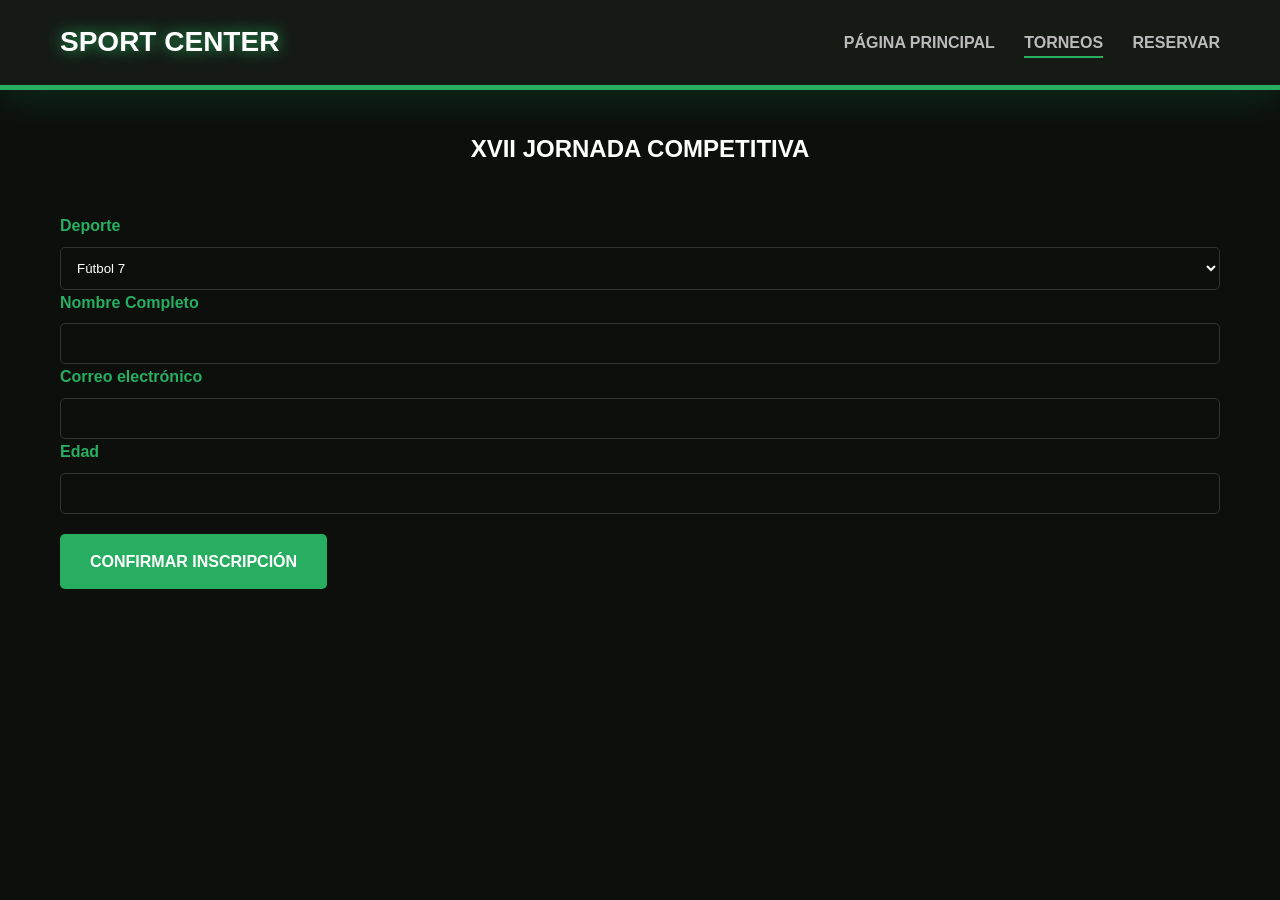
==== apuntar-torneo.html @ 80fc7e77 "Estructura estatica de html y css" ====
<!DOCTYPE html>
<html lang="es">
<head>
    <meta charset="UTF-8">
    <title>Inscripción - SportCenter</title>
    <link rel="stylesheet" href="css/estilos-base.css">
</head>
<body>
    <header class="cabecera">
        <div class="contenedor">
            <div class="logo">SPORT CENTER</div>
            <nav class="menu">
                <a href="principal.html">PÁGINA PRINCIPAL</a>
                <a href="torneos.html" class="pagina-activa">TORNEOS</a>
                <a href="reservas.html">RESERVAR</a>
            </nav>
            <div class="limpiar"></div>
        </div>
    </header>
    <main class="centrar-pantalla">
        <div class="caja-principal">
            <h2 class="titulo-seccion">XVII JORNADA COMPETITIVA</h2>
            <form class="contenedor-formulario">
                <div class="campo"><label>Deporte</label><select><option>Fútbol 7</option><option>Tenis</option><option>Pádel</option></select></div>
                <div class="campo"><label>Nombre Completo</label><input type="text"></div>
                <div class="campo"><label>Correo electrónico</label><input type="email"></div>
                <div class="campo"><label>Edad</label><input type="number"></div>
                <a href="torneos.html" class="boton">CONFIRMAR INSCRIPCIÓN</a>
            </form>
        </div>
    </main>
</body>
</html>
---- css/estilos-base.css ----
/* Afecta a todas las etiquetas html.*/
* { 
    margin: 0; /* Borra los margenes y espacios por defecto de los navegadores.*/
    padding: 0; 
    box-sizing: border-box; /* Hace que el padding y el borde se calculen dentro del ancho de la caja, evitando que se desborde */
    font-family: 'Segoe UI', sans-serif;
}

/* Contenedor principal visible de la página.*/
body { 
    background-color: #0d0f0d; 
    color: #e0e0e0; 
    line-height: 1.6; /* Margen predeterminado entre linea y linea.*/ 
    display: flex; /*Activa flexbox*/
    flex-direction: column; /* Apila por defecto en filas */
    min-height: 100vh; /* vh: alto de la ventana. */
}

/* Header, ocupa toda la parte superior de la pagina.*/
.cabecera { 
    background-color: #151a15; 
    border-bottom: 5px solid #27ae60; /* Borde verde inferior.*/
    padding: 20px 0; /* El 0 indica que no tiene espacios a los lados. */ 
    position: sticky; /* Posiciona la cabezera fija para pdoer scrolear.*/
    top: 0; 
    box-shadow: 0 0 50px rgba(15, 224, 102, 0.2);
}

/* Div que se ocupa de logo y del nav */
.contenedor { 
    max-width: 1200px; 
    margin: 0 auto; /* 0 Arriba/Abajo auto Izq/Drch */
    padding: 0 20px; 
    display: flex;               
    align-items: center;
}

.logo { 
    font-size: 28px; 
    font-weight: bold; 
    color: #ffffff; 
    text-shadow: 0 0 15px #27ae60; 
}

 /* Contenedor del nav */
.menu {
    margin-left: auto; /* Da margen automaticamente a todo el espacio izquierdo disponible. */
}

/* Afecta a los enlaces individualmente. */
.menu a { 
    color: #bbbbbb; 
    text-decoration: none; 
    margin-left: 25px; /* Pequeño margen entre enlaces. */
    font-weight: bold; /* Negrita */
    transition: 0.3s; 
}

/* Afecta si tienes el cursor encima o estas en dicha pagina. */
.menu a:hover, .pagina-activa { 
    color: #27ae60; 
    border-bottom: 2px solid #27ae60; 
    padding-bottom: 5px; 
}

/* Contenedor main que envuelve todo el contenido entre el nav y el footer. */
.caja-principal {
    width: 100%;
    max-width: 1200px; /* Limita el ancho maximo para que no se estire de mas*/
    margin: 0 auto;    
    padding: 40px 20px;
}

/* Contiene los bloques de texto y los formularios de manera general. */
.contenedor-principal { 
    display: flex; 
    gap: 50px; 
    align-items: stretch; /* Hace que ambas columnas dentro del contenedor tengan la misma altura */
} 

/* Contiene los bloques de texto y los formularios de manera mas especifica, IZQ y DRCH. */
.seccion-izquierda { 
    flex: 1.5; /* Define la proporcion de anchura un 60% de la pagina aprox */
    display: flex; 
    flex-direction: column; /* Coloca los elementos en su interior por lineas.*/
}

.seccion-derecha { 
    flex: 1.2; /* El otro 40%. */
}

/* Cofiguarcion de las tartejas individualmente (bloques de información) */
.bloque-info { 
    background: #1a1f1a; 
    padding: 30px; 
    border-radius: 15px; 
    margin-bottom: 30px; 
    border-left: 5px solid #27ae60;
}
 
.titulo-bienvenida { 
    font-size: 45px; 
    margin-bottom: 45px; 
    color: #ffffff; 
    text-align: center; 
}

.titulo-seccion {
    margin-bottom: 45px; 
    color: #ffffff;
    text-align: center; 
}

.imagen-complejo { 
    width: 100%; 
    max-height: 532px; 
    object-fit: cover; /* Permite que el contenido de la imagen sea estatico. */
    border-radius: 15px; 
    border: 1px solid #27ae60; 
}

/* Afecta al titulo de los campos de escritura. */
.campo label { 
    display: block; 
    margin-bottom: 8px; 
    color: #27ae60; 
    font-weight: bold; 
}

.campo input, .campo select { 
    width: 100%; 
    padding: 12px; 
    background: #0d0f0d; 
    border: 1px solid #333; 
    color: white; 
    border-radius: 5px; 
}

.boton { 
    background: #27ae60;
    color: white; 
    padding: 15px 30px; 
    border-radius: 5px; 
    font-weight: bold; 
    text-decoration: none; 
    display: inline-block; /* Permite al botón tener tamaño, márgenes y padding (como un bloque) pero sin ocupar todo el ancho de la pantalla (como un texto) */
    margin-top: 20px; 
}

table { 
    width: 100%; 
    max-width: 800px;  
    margin: 40px auto; 
    border-collapse: collapse; /* Fusiona las celdas, elimina las lineas. */
    background: #151a15; 
    font-size: 18px;   
    box-shadow: 0 0 30px rgba(39, 174, 96, 0.1);
}

th { 
    background: #27ae60; 
    color: white; 
    padding: 20px; 
    font-size: 18px;
}

td { 
    padding: 20px; 
    border-bottom: 1px solid #2d362d; 
    text-align: center; 
}

.ocupada { 
    color: #ff4d4d; 
    font-weight: bold; 
}

table .boton {
    margin-top: 0; 
    padding: 10px 20px;
}

.contenedor-ticket {
    max-width: 550px;
    margin: 60px auto; 
    text-align: center; 
}

.contenedor-ticket .bloque-info {
    text-align: left; 
    margin-top: 25px;
}

footer { 
    background-color: #151a15; 
    border-top: 2px solid #27ae60; 
    padding: 40px 0; 
    margin-top: auto; 
} 

.contenedor-footer { 
    max-width: 1100px; 
    margin: 0 auto; 
    padding: 0 20px; 
    display: flex; 
    justify-content: space-between; 
}

.copyright { 
    text-align: center; 
    padding-top: 20px; 
    font-size: 13px; 
    color: #666; 
    border-top: 1px solid #232a23; 
    margin-top: 20px; 
}

@media (max-width: 1000px) {
    
    .caja-principal { 
        padding: 20px 15px; 
    }

    .contenedor {
        flex-direction: column;      
        gap: 15px;
        justify-content: center;
    }

    .logo { 
        text-align: center; 
        font-size: 50px;
    }

    .menu { 
        margin-left: 0;
        display: flex; 
        justify-content: center; 
        flex-wrap: wrap; /* Se apila por filsa en funcion de lo que quepa */ 
        gap: 10px; 
    }
    .menu a { 
        margin-left: 0; 
        padding: 5px 10px; 
        font-size: 14px; 
    }

    .contenedor-principal { 
        flex-direction: column; 
        gap: 25px; 
    }

    .seccion-derecha { 
        width: 100%; 
    } 

    .imagen-complejo { 
        height: 250px; 
    } 

    .contenedor-bloques-fila { 
        flex-direction: column; 
        align-items: center;
        gap: 20px; 
    }

    .contenedor-bloques-fila .bloque-info { 
        width: 100%;
        max-width: 100%;
        margin-bottom: 0; 
    }

    .campo input, .campo select { 
        max-width: 100%; 
        
    }

    table { 
        font-size: 14px; 
        max-width: 100%;
    }

    th, td { 
        padding: 10px 5px; 
    }

    table .boton {
        padding: 8px 12px;
        font-size: 12px;
    }

    .contenedor-footer { 
        flex-direction: column; 
        gap: 30px; 
        text-align: center; 
    }

    .contenedor-footer ul { 
        list-style: none; 
        padding: 0; 
    }
}
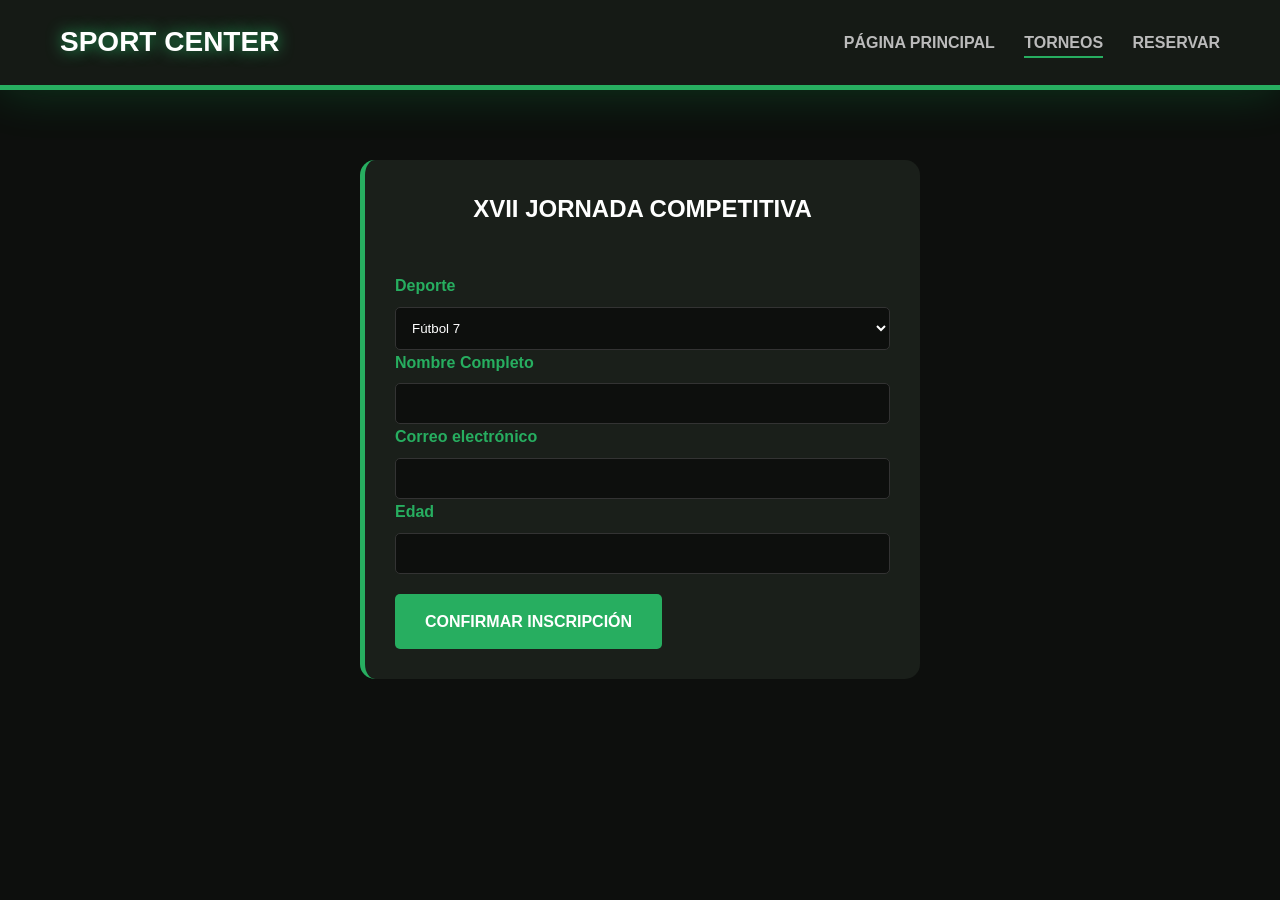
==== commit afcf2f75: "Version estable: codigo html/css terminado excepto reserva. Inicio de php" ====
--- a/apuntar-torneo.html
+++ b/apuntar-torneo.html
@@ -14,11 +14,10 @@
                 <a href="torneos.html" class="pagina-activa">TORNEOS</a>
                 <a href="reservas.html">RESERVAR</a>
             </nav>
-            <div class="limpiar"></div>
         </div>
     </header>
-    <main class="centrar-pantalla">
-        <div class="caja-principal">
+    <main>
+        <div class="bloque-formularios">
             <h2 class="titulo-seccion">XVII JORNADA COMPETITIVA</h2>
             <form class="contenedor-formulario">
                 <div class="campo"><label>Deporte</label><select><option>Fútbol 7</option><option>Tenis</option><option>Pádel</option></select></div>
--- a/css/estilos-base.css
+++ b/css/estilos-base.css
@@ -63,8 +63,8 @@
     padding-bottom: 5px; 
 }
 
-/* Contenedor main que envuelve todo el contenido entre el nav y el footer. */
-.caja-principal {
+/* Contenedor que envuelve todo el contenido entre el nav y el footer. */
+main {
     width: 100%;
     max-width: 1200px; /* Limita el ancho maximo para que no se estire de mas*/
     margin: 0 auto;    
@@ -80,13 +80,23 @@
 
 /* Contiene los bloques de texto y los formularios de manera mas especifica, IZQ y DRCH. */
 .seccion-izquierda { 
-    flex: 1.5; /* Define la proporcion de anchura un 60% de la pagina aprox */
+    flex: 1.4; /* Define la proporcion de anchura un 60% de la pagina aprox */
     display: flex; 
     flex-direction: column; /* Coloca los elementos en su interior por lineas.*/
 }
 
+#torneos-izquierda { 
+    flex: 1.4; 
+    display: flex; 
+    flex-direction: column; /* Coloca los elementos en su interior por lineas.*/
+}
+
 .seccion-derecha { 
-    flex: 1.2; /* El otro 40%. */
+    flex: 1.5; /* El otro 40%. */
+}
+
+#torneos-derecha { 
+    flex: 0.6; 
 }
 
 /* Cofiguarcion de las tartejas individualmente (bloques de información) */
@@ -97,6 +107,14 @@
     margin-bottom: 30px; 
     border-left: 5px solid #27ae60;
 }
+
+.bloque-formularios { 
+    background: #1a1f1a; 
+    padding: 30px; 
+    border-radius: 15px; 
+    margin: 30px 300px; 
+    border-left: 5px solid #27ae60;
+}
  
 .titulo-bienvenida { 
     font-size: 45px; 
@@ -111,9 +129,9 @@
     text-align: center; 
 }
 
-.imagen-complejo { 
+.imagen { 
     width: 100%; 
-    max-height: 532px; 
+    height: 484px;
     object-fit: cover; /* Permite que el contenido de la imagen sea estatico. */
     border-radius: 15px; 
     border: 1px solid #27ae60; 
@@ -145,6 +163,16 @@
     text-decoration: none; 
     display: inline-block; /* Permite al botón tener tamaño, márgenes y padding (como un bloque) pero sin ocupar todo el ancho de la pantalla (como un texto) */
     margin-top: 20px; 
+     
+}
+
+.boton:hover {
+    background-color: #255c25;
+}
+
+#ul-principal {
+    margin: 40px 0;
+    padding: 20px;  
 }
 
 table { 
@@ -194,6 +222,7 @@
 footer { 
     background-color: #151a15; 
     border-top: 2px solid #27ae60; 
+    border-bottom: 2px solid #27ae60;
     padding: 40px 0; 
     margin-top: auto; 
 } 
@@ -254,10 +283,6 @@
         width: 100%; 
     } 
 
-    .imagen-complejo { 
-        height: 250px; 
-    } 
-
     .contenedor-bloques-fila { 
         flex-direction: column; 
         align-items: center;
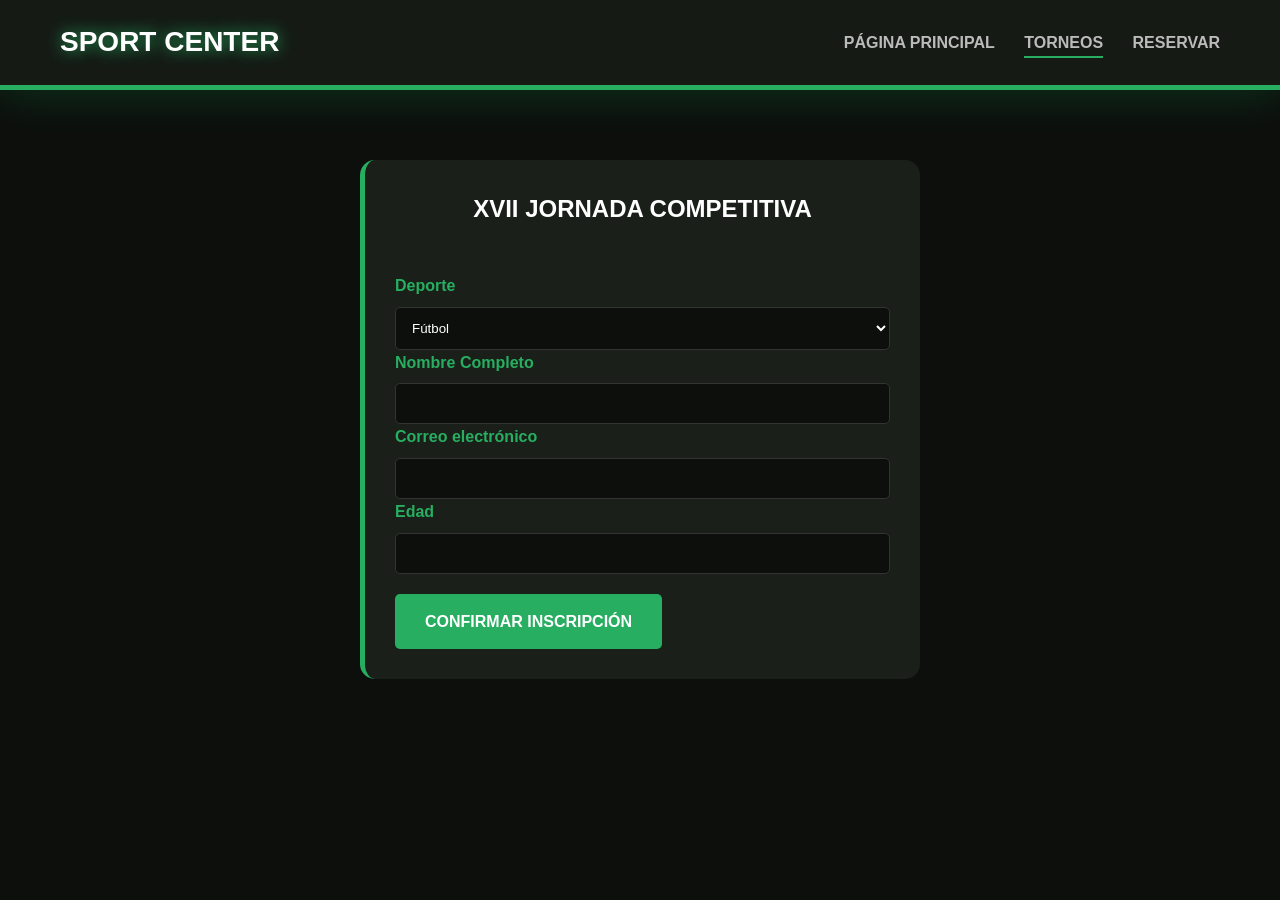
==== commit d44d05a9: "ajustados enlaces en torneos" ====
--- a/apuntar-torneo.html
+++ b/apuntar-torneo.html
@@ -10,9 +10,9 @@
         <div class="contenedor">
             <div class="logo">SPORT CENTER</div>
             <nav class="menu">
-                <a href="principal.html">PÁGINA PRINCIPAL</a>
+                <a href="principal.php">PÁGINA PRINCIPAL</a>
                 <a href="torneos.html" class="pagina-activa">TORNEOS</a>
-                <a href="reservas.html">RESERVAR</a>
+                <a href="reservas.php">RESERVAR</a>
             </nav>
         </div>
     </header>
@@ -20,7 +20,7 @@
         <div class="bloque-formularios">
             <h2 class="titulo-seccion">XVII JORNADA COMPETITIVA</h2>
             <form class="contenedor-formulario">
-                <div class="campo"><label>Deporte</label><select><option>Fútbol 7</option><option>Tenis</option><option>Pádel</option></select></div>
+                <div class="campo"><label>Deporte</label><select><option>Fútbol</option><option>Tenis</option><option>Pádel</option></select></div>
                 <div class="campo"><label>Nombre Completo</label><input type="text"></div>
                 <div class="campo"><label>Correo electrónico</label><input type="email"></div>
                 <div class="campo"><label>Edad</label><input type="number"></div>
